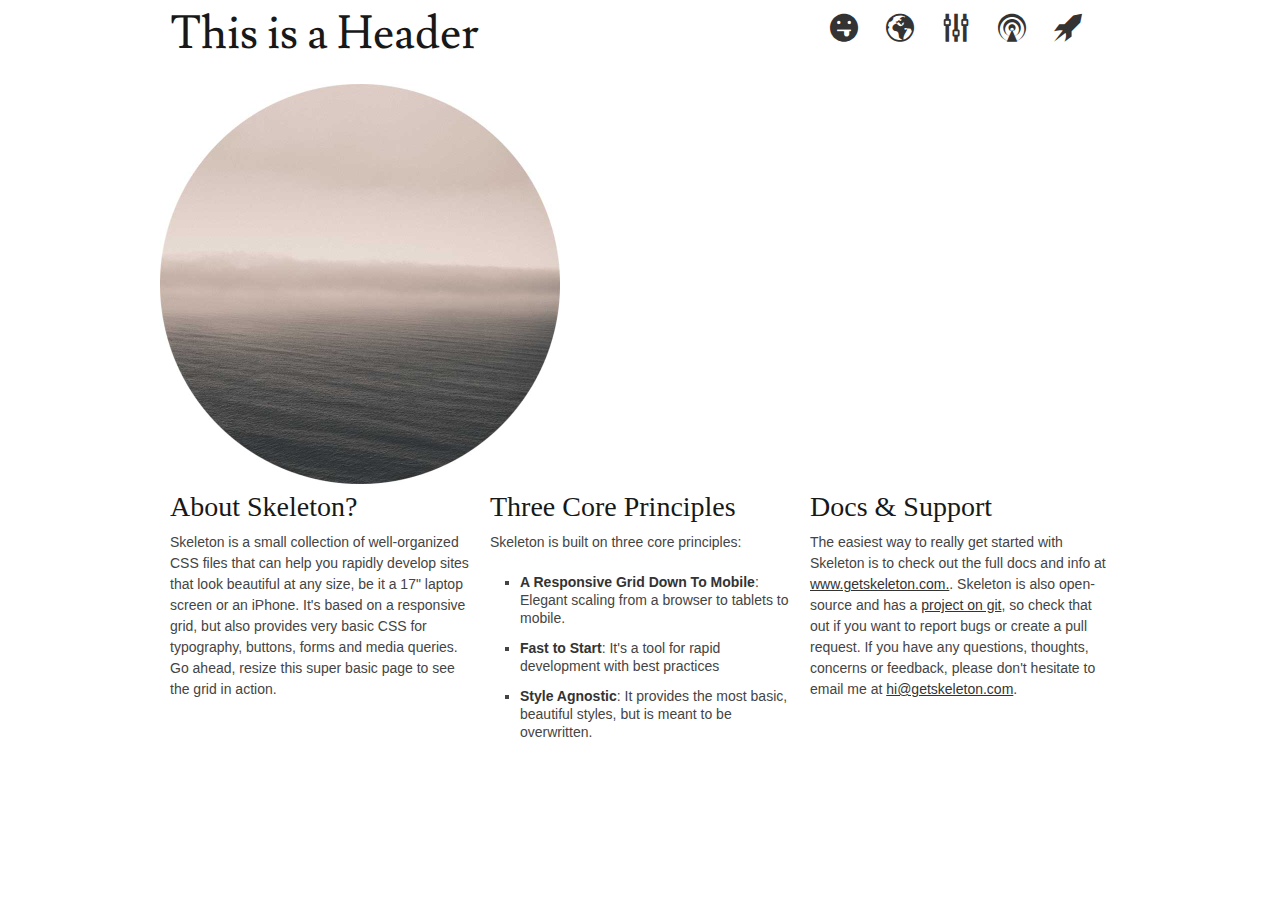
==== index.html @ c81cbc7e "First Commit" ====
<!DOCTYPE html>
<!--[if lt IE 7 ]><html class="ie ie6" lang="en"> <![endif]-->
<!--[if IE 7 ]><html class="ie ie7" lang="en"> <![endif]-->
<!--[if IE 8 ]><html class="ie ie8" lang="en"> <![endif]-->
<!--[if (gte IE 9)|!(IE)]><!--><html lang="en"> <!--<![endif]-->
<head>

	<!-- Basic Page Needs
  ================================================== -->
	<meta charset="utf-8">
	<title>Your Page Title Here :)</title>
	<meta name="description" content="">
	<meta name="author" content="">

	<!-- Mobile Specific Metas
  ================================================== -->
	<meta name="viewport" content="width=device-width, initial-scale=1, maximum-scale=1">

	<!-- CSS
  ================================================== -->
	<link rel="stylesheet" href="stylesheets/base.css">
	<link rel="stylesheet" href="stylesheets/skeleton.css">
	<link rel="stylesheet" href="stylesheets/layout.css">
	<link rel="stylesheet" href="stylesheets/fonts.css">
	<link href='http://fonts.googleapis.com/css?family=Lusitana' rel='stylesheet' type='text/css'>

</head>
<body>



	<!-- Primary Page Layout
	================================================== -->

	<!-- Delete everything in this .container and get started on your own site! -->

	<div class="container">
		<header class="eight columns">
			<h1>This is a Header</h1>
		</header>

		<nav class="eight columns">
			<a class="icon-rocket" href="#"></a>
			<a class="icon-podcast" href="#"></a>
			<a class="icon-equalizer" href="#"></a>
			<a class="icon-earth" href="#"></a>
			<a class="icon-tongue" href="#"></a>
		</nav>

		 	<figure class="">
				<img src="images/hidpi.jpg" alt="hipeace" width="400px" height="400px">
		  </figure>

		<div class="one-third column">
			<h3>About Skeleton?</h3>
			<p>Skeleton is a small collection of well-organized CSS files that can help you rapidly develop sites that look beautiful at any size, be it a 17" laptop screen or an iPhone. It's based on a responsive grid, but also provides very basic CSS for typography, buttons, forms and media queries. Go ahead, resize this super basic page to see the grid in action.</p>
		</div>
		<div class="one-third column">
			<h3>Three Core Principles</h3>
			<p>Skeleton is built on three core principles:</p>
			<ul class="square">
				<li><strong>A Responsive Grid Down To Mobile</strong>: Elegant scaling from a browser to tablets to mobile.</li>
				<li><strong>Fast to Start</strong>: It's a tool for rapid development with best practices</li>
				<li><strong>Style Agnostic</strong>: It provides the most basic, beautiful styles, but is meant to be overwritten.</li>
			</ul>
		</div>
		<div class="one-third column">
			<h3>Docs &amp; Support</h3>
			<p>The easiest way to really get started with Skeleton is to check out the full docs and info at <a href="http://www.getskeleton.com">www.getskeleton.com.</a>. Skeleton is also open-source and has a <a href="https://github.com/dhgamache/skeleton">project on git</a>, so check that out if you want to report bugs or create a pull request. If you have any questions, thoughts, concerns or feedback, please don't hesitate to email me at <a href="mailto:hi@getskeleton.com">hi@getskeleton.com</a>.</p>
		</div>

	</div><!-- container -->


<!-- End Document
================================================== -->
</body>
</html>
---- stylesheets/base.css ----
/*
* Skeleton V1.2
* Copyright 2011, Dave Gamache
* www.getskeleton.com
* Free to use under the MIT license.
* http://www.opensource.org/licenses/mit-license.php
* 6/20/2012
*/


/* Table of Content
==================================================
	#Reset & Basics
	#Basic Styles
	#Site Styles
	#Typography
	#Links
	#Lists
	#Images
	#Buttons
	#Forms
	#Misc */


/* #Reset & Basics (Inspired by E. Meyers)
================================================== */
	html, body, div, span, applet, object, iframe, h1, h2, h3, h4, h5, h6, p, blockquote, pre, a, abbr, acronym, address, big, cite, code, del, dfn, em, img, ins, kbd, q, s, samp, small, strike, strong, sub, sup, tt, var, b, u, i, center, dl, dt, dd, ol, ul, li, fieldset, form, label, legend, table, caption, tbody, tfoot, thead, tr, th, td, article, aside, canvas, details, embed, figure, figcaption, footer, header, hgroup, menu, nav, output, ruby, section, summary, time, mark, audio, video {
		margin: 0;
		padding: 0;
		border: 0;
		font-size: 100%;
		font: inherit;
		vertical-align: baseline; }
	article, aside, details, figcaption, figure, footer, header, hgroup, menu, nav, section {
		display: block; }
	body {
		line-height: 1; }
	ol, ul {
		list-style: none; }
	blockquote, q {
		quotes: none; }
	blockquote:before, blockquote:after,
	q:before, q:after {
		content: '';
		content: none; }
	table {
		border-collapse: collapse;
		border-spacing: 0; }


/* #Basic Styles
================================================== */
	body {
		background: #fff;
		font: 14px/21px "HelveticaNeue", "Helvetica Neue", Helvetica, Arial, sans-serif;
		color: #444;
		-webkit-font-smoothing: antialiased; /* Fix for webkit rendering */
		-webkit-text-size-adjust: 100%;
 }


/* #Typography
================================================== */
	h1, h2, h3, h4, h5, h6 {
		color: #181818;
		font-family: "Georgia", "Times New Roman", serif;
		font-weight: normal; }
	h1 a, h2 a, h3 a, h4 a, h5 a, h6 a { font-weight: inherit; }
	h1 { font-size: 46px; line-height: 50px; margin-bottom: 14px;}
	h2 { font-size: 35px; line-height: 40px; margin-bottom: 10px; }
	h3 { font-size: 28px; line-height: 34px; margin-bottom: 8px; }
	h4 { font-size: 21px; line-height: 30px; margin-bottom: 4px; }
	h5 { font-size: 17px; line-height: 24px; }
	h6 { font-size: 14px; line-height: 21px; }
	.subheader { color: #777; }

	p { margin: 0 0 20px 0; }
	p img { margin: 0; }
	p.lead { font-size: 21px; line-height: 27px; color: #777;  }

	em { font-style: italic; }
	strong { font-weight: bold; color: #333; }
	small { font-size: 80%; }

/*	Blockquotes  */
	blockquote, blockquote p { font-size: 17px; line-height: 24px; color: #777; font-style: italic; }
	blockquote { margin: 0 0 20px; padding: 9px 20px 0 19px; border-left: 1px solid #ddd; }
	blockquote cite { display: block; font-size: 12px; color: #555; }
	blockquote cite:before { content: "\2014 \0020"; }
	blockquote cite a, blockquote cite a:visited, blockquote cite a:visited { color: #555; }

	hr { border: solid #ddd; border-width: 1px 0 0; clear: both; margin: 10px 0 30px; height: 0; }


/* #Links
================================================== */
	a, a:visited { color: #333; text-decoration: underline; outline: 0; }
	a:hover, a:focus { color: #000; }
	p a, p a:visited { line-height: inherit; }


/* #Lists
================================================== */
	ul, ol { margin-bottom: 20px; }
	ul { list-style: none outside; }
	ol { list-style: decimal; }
	ol, ul.square, ul.circle, ul.disc { margin-left: 30px; }
	ul.square { list-style: square outside; }
	ul.circle { list-style: circle outside; }
	ul.disc { list-style: disc outside; }
	ul ul, ul ol,
	ol ol, ol ul { margin: 4px 0 5px 30px; font-size: 90%;  }
	ul ul li, ul ol li,
	ol ol li, ol ul li { margin-bottom: 6px; }
	li { line-height: 18px; margin-bottom: 12px; }
	ul.large li { line-height: 21px; }
	li p { line-height: 21px; }

/* #Images
================================================== */

	img.scale-with-grid {
		max-width: 100%;
		height: auto; }


/* #Buttons
================================================== */

	.button,
	button,
	input[type="submit"],
	input[type="reset"],
	input[type="button"] {
		background: #eee; /* Old browsers */
		background: #eee -moz-linear-gradient(top, rgba(255,255,255,.2) 0%, rgba(0,0,0,.2) 100%); /* FF3.6+ */
		background: #eee -webkit-gradient(linear, left top, left bottom, color-stop(0%,rgba(255,255,255,.2)), color-stop(100%,rgba(0,0,0,.2))); /* Chrome,Safari4+ */
		background: #eee -webkit-linear-gradient(top, rgba(255,255,255,.2) 0%,rgba(0,0,0,.2) 100%); /* Chrome10+,Safari5.1+ */
		background: #eee -o-linear-gradient(top, rgba(255,255,255,.2) 0%,rgba(0,0,0,.2) 100%); /* Opera11.10+ */
		background: #eee -ms-linear-gradient(top, rgba(255,255,255,.2) 0%,rgba(0,0,0,.2) 100%); /* IE10+ */
		background: #eee linear-gradient(top, rgba(255,255,255,.2) 0%,rgba(0,0,0,.2) 100%); /* W3C */
	  border: 1px solid #aaa;
	  border-top: 1px solid #ccc;
	  border-left: 1px solid #ccc;
	  -moz-border-radius: 3px;
	  -webkit-border-radius: 3px;
	  border-radius: 3px;
	  color: #444;
	  display: inline-block;
	  font-size: 11px;
	  font-weight: bold;
	  text-decoration: none;
	  text-shadow: 0 1px rgba(255, 255, 255, .75);
	  cursor: pointer;
	  margin-bottom: 20px;
	  line-height: normal;
	  padding: 8px 10px;
	  font-family: "HelveticaNeue", "Helvetica Neue", Helvetica, Arial, sans-serif; }

	.button:hover,
	button:hover,
	input[type="submit"]:hover,
	input[type="reset"]:hover,
	input[type="button"]:hover {
		color: #222;
		background: #ddd; /* Old browsers */
		background: #ddd -moz-linear-gradient(top, rgba(255,255,255,.3) 0%, rgba(0,0,0,.3) 100%); /* FF3.6+ */
		background: #ddd -webkit-gradient(linear, left top, left bottom, color-stop(0%,rgba(255,255,255,.3)), color-stop(100%,rgba(0,0,0,.3))); /* Chrome,Safari4+ */
		background: #ddd -webkit-linear-gradient(top, rgba(255,255,255,.3) 0%,rgba(0,0,0,.3) 100%); /* Chrome10+,Safari5.1+ */
		background: #ddd -o-linear-gradient(top, rgba(255,255,255,.3) 0%,rgba(0,0,0,.3) 100%); /* Opera11.10+ */
		background: #ddd -ms-linear-gradient(top, rgba(255,255,255,.3) 0%,rgba(0,0,0,.3) 100%); /* IE10+ */
		background: #ddd linear-gradient(top, rgba(255,255,255,.3) 0%,rgba(0,0,0,.3) 100%); /* W3C */
	  border: 1px solid #888;
	  border-top: 1px solid #aaa;
	  border-left: 1px solid #aaa; }

	.button:active,
	button:active,
	input[type="submit"]:active,
	input[type="reset"]:active,
	input[type="button"]:active {
		border: 1px solid #666;
		background: #ccc; /* Old browsers */
		background: #ccc -moz-linear-gradient(top, rgba(255,255,255,.35) 0%, rgba(10,10,10,.4) 100%); /* FF3.6+ */
		background: #ccc -webkit-gradient(linear, left top, left bottom, color-stop(0%,rgba(255,255,255,.35)), color-stop(100%,rgba(10,10,10,.4))); /* Chrome,Safari4+ */
		background: #ccc -webkit-linear-gradient(top, rgba(255,255,255,.35) 0%,rgba(10,10,10,.4) 100%); /* Chrome10+,Safari5.1+ */
		background: #ccc -o-linear-gradient(top, rgba(255,255,255,.35) 0%,rgba(10,10,10,.4) 100%); /* Opera11.10+ */
		background: #ccc -ms-linear-gradient(top, rgba(255,255,255,.35) 0%,rgba(10,10,10,.4) 100%); /* IE10+ */
		background: #ccc linear-gradient(top, rgba(255,255,255,.35) 0%,rgba(10,10,10,.4) 100%); /* W3C */ }

	.button.full-width,
	button.full-width,
	input[type="submit"].full-width,
	input[type="reset"].full-width,
	input[type="button"].full-width {
		width: 100%;
		padding-left: 0 !important;
		padding-right: 0 !important;
		text-align: center; }

	/* Fix for odd Mozilla border & padding issues */
	button::-moz-focus-inner,
	input::-moz-focus-inner {
    border: 0;
    padding: 0;
	}


/* #Forms
================================================== */

	form {
		margin-bottom: 20px; }
	fieldset {
		margin-bottom: 20px; }
	input[type="text"],
	input[type="password"],
	input[type="email"],
	textarea,
	select {
		border: 1px solid #ccc;
		padding: 6px 4px;
		outline: none;
		-moz-border-radius: 2px;
		-webkit-border-radius: 2px;
		border-radius: 2px;
		font: 13px "HelveticaNeue", "Helvetica Neue", Helvetica, Arial, sans-serif;
		color: #777;
		margin: 0;
		width: 210px;
		max-width: 100%;
		display: block;
		margin-bottom: 20px;
		background: #fff; }
	select {
		padding: 0; }
	input[type="text"]:focus,
	input[type="password"]:focus,
	input[type="email"]:focus,
	textarea:focus {
		border: 1px solid #aaa;
 		color: #444;
 		-moz-box-shadow: 0 0 3px rgba(0,0,0,.2);
		-webkit-box-shadow: 0 0 3px rgba(0,0,0,.2);
		box-shadow:  0 0 3px rgba(0,0,0,.2); }
	textarea {
		min-height: 60px; }
	label,
	legend {
		display: block;
		font-weight: bold;
		font-size: 13px;  }
	select {
		width: 220px; }
	input[type="checkbox"] {
		display: inline; }
	label span,
	legend span {
		font-weight: normal;
		font-size: 13px;
		color: #444; }

/* #Misc
================================================== */
	.remove-bottom { margin-bottom: 0 !important; }
	.half-bottom { margin-bottom: 10px !important; }
	.add-bottom { margin-bottom: 20px !important; }
---- stylesheets/skeleton.css ----
/*
* Skeleton V1.2
* Copyright 2011, Dave Gamache
* www.getskeleton.com
* Free to use under the MIT license.
* http://www.opensource.org/licenses/mit-license.php
* 6/20/2012
*/


/* Table of Contents
==================================================
    #Base 960 Grid
    #Tablet (Portrait)
    #Mobile (Portrait)
    #Mobile (Landscape)
    #Clearing */



/* #Base 960 Grid
================================================== */

    .container                                  { position: relative; width: 960px; margin: 0 auto; padding: 0; }
    .container .column,
    .container .columns                         { float: left; display: inline; margin-left: 10px; margin-right: 10px; }
    .row                                        { margin-bottom: 20px; }

    /* Nested Column Classes */
    .column.alpha, .columns.alpha               { margin-left: 0; }
    .column.omega, .columns.omega               { margin-right: 0; }

    /* Base Grid */
    .container .one.column,
    .container .one.columns                     { width: 40px;  }
    .container .two.columns                     { width: 100px; }
    .container .three.columns                   { width: 160px; }
    .container .four.columns                    { width: 220px; }
    .container .five.columns                    { width: 280px; }
    .container .six.columns                     { width: 340px; }
    .container .seven.columns                   { width: 400px; }
    .container .eight.columns                   { width: 460px; }
    .container .nine.columns                    { width: 520px; }
    .container .ten.columns                     { width: 580px; }
    .container .eleven.columns                  { width: 640px; }
    .container .twelve.columns                  { width: 700px; }
    .container .thirteen.columns                { width: 760px; }
    .container .fourteen.columns                { width: 820px; }
    .container .fifteen.columns                 { width: 880px; }
    .container .sixteen.columns                 { width: 940px; }

    .container .one-third.column                { width: 300px; }
    .container .two-thirds.column               { width: 620px; }

    /* Offsets */
    .container .offset-by-one                   { padding-left: 60px;  }
    .container .offset-by-two                   { padding-left: 120px; }
    .container .offset-by-three                 { padding-left: 180px; }
    .container .offset-by-four                  { padding-left: 240px; }
    .container .offset-by-five                  { padding-left: 300px; }
    .container .offset-by-six                   { padding-left: 360px; }
    .container .offset-by-seven                 { padding-left: 420px; }
    .container .offset-by-eight                 { padding-left: 480px; }
    .container .offset-by-nine                  { padding-left: 540px; }
    .container .offset-by-ten                   { padding-left: 600px; }
    .container .offset-by-eleven                { padding-left: 660px; }
    .container .offset-by-twelve                { padding-left: 720px; }
    .container .offset-by-thirteen              { padding-left: 780px; }
    .container .offset-by-fourteen              { padding-left: 840px; }
    .container .offset-by-fifteen               { padding-left: 900px; }



/* #Tablet (Portrait)
================================================== */

    /* Note: Design for a width of 768px */

    @media only screen and (min-width: 768px) and (max-width: 959px) {
        .container                                  { width: 768px; }
        .container .column,
        .container .columns                         { margin-left: 10px; margin-right: 10px;  }
        .column.alpha, .columns.alpha               { margin-left: 0; margin-right: 10px; }
        .column.omega, .columns.omega               { margin-right: 0; margin-left: 10px; }
        .alpha.omega                                { margin-left: 0; margin-right: 0; }

        .container .one.column,
        .container .one.columns                     { width: 28px; }
        .container .two.columns                     { width: 76px; }
        .container .three.columns                   { width: 124px; }
        .container .four.columns                    { width: 172px; }
        .container .five.columns                    { width: 220px; }
        .container .six.columns                     { width: 268px; }
        .container .seven.columns                   { width: 316px; }
        .container .eight.columns                   { width: 364px; }
        .container .nine.columns                    { width: 412px; }
        .container .ten.columns                     { width: 460px; }
        .container .eleven.columns                  { width: 508px; }
        .container .twelve.columns                  { width: 556px; }
        .container .thirteen.columns                { width: 604px; }
        .container .fourteen.columns                { width: 652px; }
        .container .fifteen.columns                 { width: 700px; }
        .container .sixteen.columns                 { width: 748px; }

        .container .one-third.column                { width: 236px; }
        .container .two-thirds.column               { width: 492px; }

        /* Offsets */
        .container .offset-by-one                   { padding-left: 48px; }
        .container .offset-by-two                   { padding-left: 96px; }
        .container .offset-by-three                 { padding-left: 144px; }
        .container .offset-by-four                  { padding-left: 192px; }
        .container .offset-by-five                  { padding-left: 240px; }
        .container .offset-by-six                   { padding-left: 288px; }
        .container .offset-by-seven                 { padding-left: 336px; }
        .container .offset-by-eight                 { padding-left: 384px; }
        .container .offset-by-nine                  { padding-left: 432px; }
        .container .offset-by-ten                   { padding-left: 480px; }
        .container .offset-by-eleven                { padding-left: 528px; }
        .container .offset-by-twelve                { padding-left: 576px; }
        .container .offset-by-thirteen              { padding-left: 624px; }
        .container .offset-by-fourteen              { padding-left: 672px; }
        .container .offset-by-fifteen               { padding-left: 720px; }
    }


/*  #Mobile (Portrait)
================================================== */

    /* Note: Design for a width of 320px */

    @media only screen and (max-width: 767px) {
        .container { width: 300px; }
        .container .columns,
        .container .column { margin: 0; }

        .container .one.column,
        .container .one.columns,
        .container .two.columns,
        .container .three.columns,
        .container .four.columns,
        .container .five.columns,
        .container .six.columns,
        .container .seven.columns,
        .container .eight.columns,
        .container .nine.columns,
        .container .ten.columns,
        .container .eleven.columns,
        .container .twelve.columns,
        .container .thirteen.columns,
        .container .fourteen.columns,
        .container .fifteen.columns,
        .container .sixteen.columns,
        .container .one-third.column,
        .container .two-thirds.column  { width: 300px; }

        /* Offsets */
        .container .offset-by-one,
        .container .offset-by-two,
        .container .offset-by-three,
        .container .offset-by-four,
        .container .offset-by-five,
        .container .offset-by-six,
        .container .offset-by-seven,
        .container .offset-by-eight,
        .container .offset-by-nine,
        .container .offset-by-ten,
        .container .offset-by-eleven,
        .container .offset-by-twelve,
        .container .offset-by-thirteen,
        .container .offset-by-fourteen,
        .container .offset-by-fifteen { padding-left: 0; }

    }


/* #Mobile (Landscape)
================================================== */

    /* Note: Design for a width of 480px */

    @media only screen and (min-width: 480px) and (max-width: 767px) {
        .container { width: 420px; }
        .container .columns,
        .container .column { margin: 0; }

        .container .one.column,
        .container .one.columns,
        .container .two.columns,
        .container .three.columns,
        .container .four.columns,
        .container .five.columns,
        .container .six.columns,
        .container .seven.columns,
        .container .eight.columns,
        .container .nine.columns,
        .container .ten.columns,
        .container .eleven.columns,
        .container .twelve.columns,
        .container .thirteen.columns,
        .container .fourteen.columns,
        .container .fifteen.columns,
        .container .sixteen.columns,
        .container .one-third.column,
        .container .two-thirds.column { width: 420px; }
    }


/* #Clearing
================================================== */

    /* Self Clearing Goodness */
    .container:after { content: "\0020"; display: block; height: 0; clear: both; visibility: hidden; }

    /* Use clearfix class on parent to clear nested columns,
    or wrap each row of columns in a <div class="row"> */
    .clearfix:before,
    .clearfix:after,
    .row:before,
    .row:after {
      content: '\0020';
      display: block;
      overflow: hidden;
      visibility: hidden;
      width: 0;
      height: 0; }
    .row:after,
    .clearfix:after {
      clear: both; }
    .row,
    .clearfix {
      zoom: 1; }

    /* You can also use a <br class="clear" /> to clear columns */
    .clear {
      clear: both;
      display: block;
      overflow: hidden;
      visibility: hidden;
      width: 0;
      height: 0;
    }
---- stylesheets/layout.css ----
/*
* Skeleton V1.2
* Copyright 2011, Dave Gamache
* www.getskeleton.com
* Free to use under the MIT license.
* http://www.opensource.org/licenses/mit-license.php
* 6/20/2012
*/

/* Table of Content
==================================================
	#Site Styles
	#Page Styles
	#Media Queries
	#Font-Face */

/* #Site Styles
================================================== */

/* #Page Styles
================================================== */




header h1 {
	display: inline;
	font-family: 'Lusitana', serif;
	line-height: 1.5em;
}


nav {
	font-size: 2em;
	height: 3em;
}

nav a {
	text-decoration: none;
	float: right;
	width: 2em;
	margin-top: 0.5em;
}

/* #Media Queries
================================================== */

	/* Smaller than standard 960 (devices and browsers) */
	@media only screen and (max-width: 959px) {}

	/* Tablet Portrait size to standard 960 (devices and browsers) */
	@media only screen and (min-width: 768px) and (max-width: 959px) {}

	/* All Mobile Sizes (devices and browser) */
	@media only screen and (max-width: 767px) {}

	/* Mobile Landscape Size to Tablet Portrait (devices and browsers) */
	@media only screen and (min-width: 480px) and (max-width: 767px) {}

	/* Mobile Portrait Size to Mobile Landscape Size (devices and browsers) */
	@media only screen and (max-width: 479px) {}


/* #Font-Face
================================================== */
/* 	This is the proper syntax for an @font-face file
		Just create a "fonts" folder at the root,
		copy your FontName into code below and remove
		comment brackets */

/*	@font-face {
	    font-family: 'FontName';
	    src: url('../fonts/FontName.eot');
	    src: url('../fonts/FontName.eot?iefix') format('eot'),
	         url('../fonts/FontName.woff') format('woff'),
	         url('../fonts/FontName.ttf') format('truetype'),
	         url('../fonts/FontName.svg#webfontZam02nTh') format('svg');
	    font-weight: normal;
	    font-style: normal; }
*/
---- stylesheets/fonts.css ----
@font-face {
  font-family: 'icomoon';
  src:url('fonts/icomoon.eot');
  src:url('fonts/icomoon.eot?#iefix-p3wnuz') format('embedded-opentype'),
    url('fonts/icomoon.woff?-p3wnuz') format('woff'),
    url('fonts/icomoon.ttf?-p3wnuz') format('truetype'),
    url('fonts/icomoon.svg?-p3wnuz#icomoon') format('svg');
  font-weight: normal;
  font-style: normal;
}

[class^="icon-"], [class*=" icon-"] {
  font-family: 'icomoon';
  speak: none;
  font-style: normal;
  font-weight: normal;
  font-variant: normal;
  text-transform: none;
  line-height: 1;

  /* Better Font Rendering =========== */
  -webkit-font-smoothing: antialiased;
  -moz-osx-font-smoothing: grayscale;
}

.icon-podcast:before {
  content: "\e600";
}
.icon-equalizer:before {
  content: "\e601";
}
.icon-rocket:before {
  content: "\e602";
}
.icon-earth:before {
  content: "\e603";
}
.icon-tongue:before {
  content: "\e604";
}
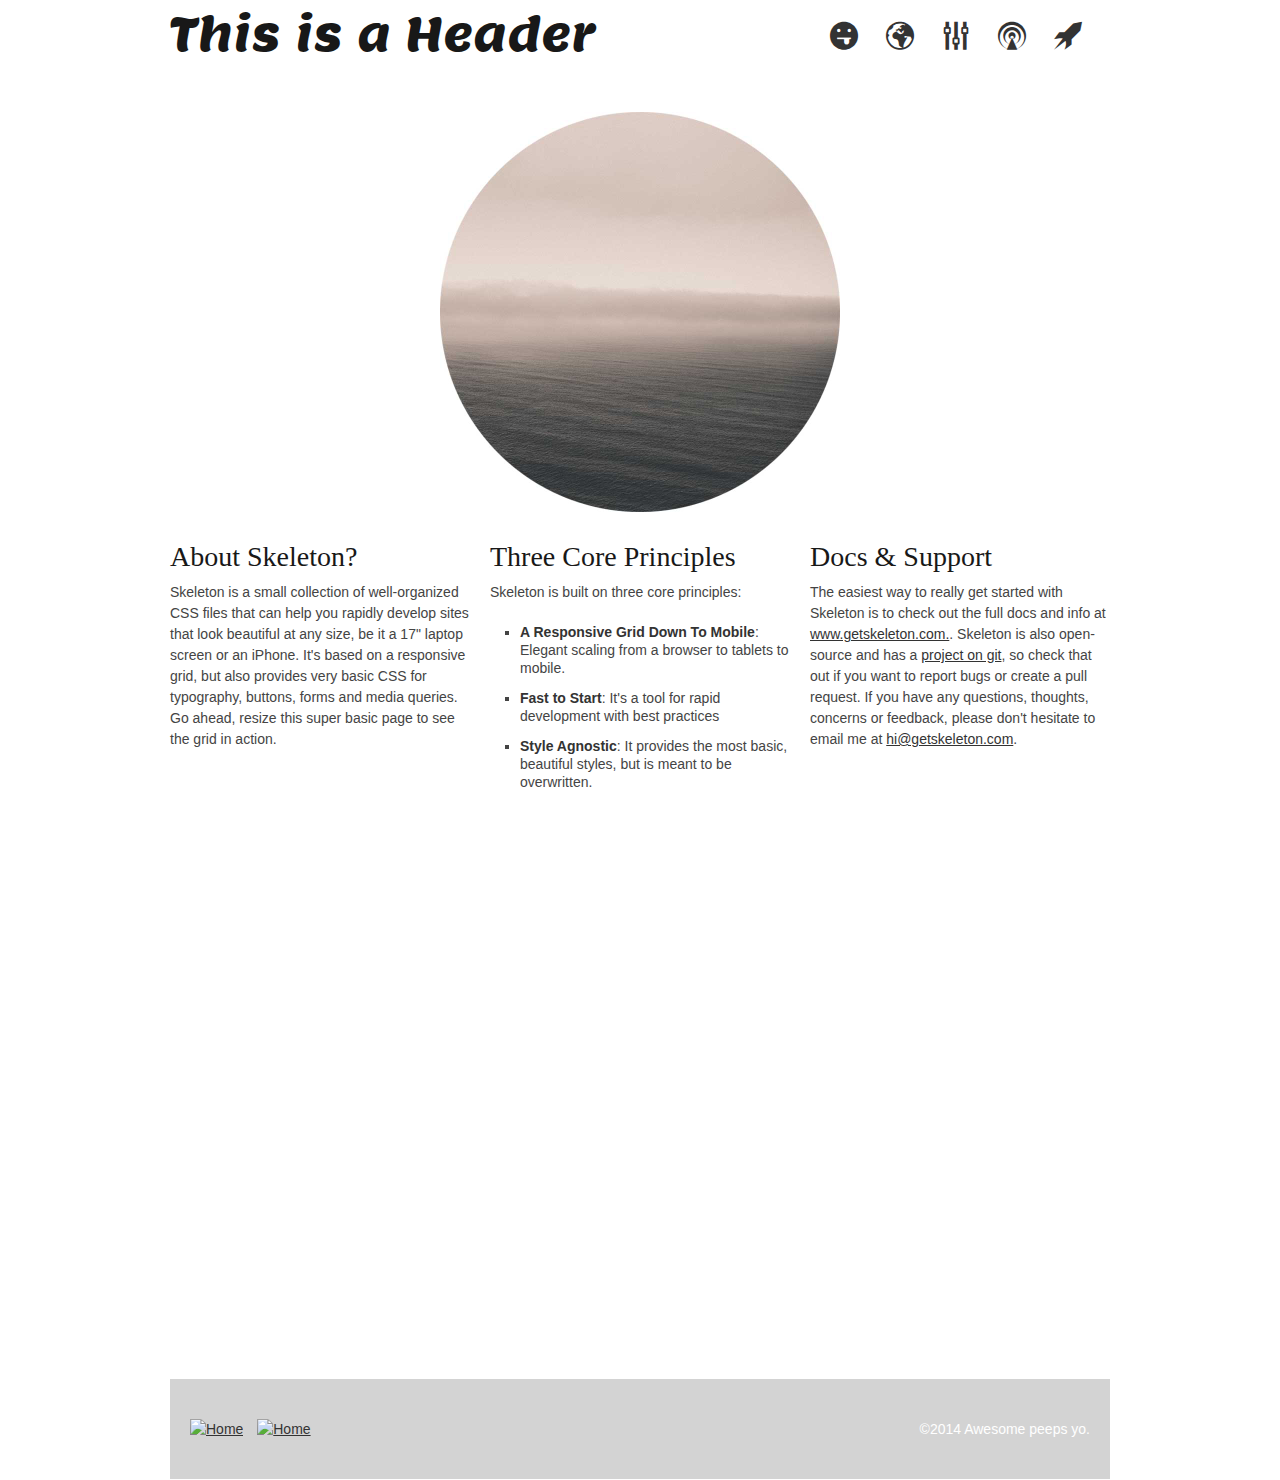
==== commit f269dcc6: "Adds responsive magic." ====
--- a/index.html
+++ b/index.html
@@ -22,7 +22,7 @@
 	<link rel="stylesheet" href="stylesheets/skeleton.css">
 	<link rel="stylesheet" href="stylesheets/layout.css">
 	<link rel="stylesheet" href="stylesheets/fonts.css">
-	<link href='http://fonts.googleapis.com/css?family=Lusitana' rel='stylesheet' type='text/css'>
+	<link href='http://fonts.googleapis.com/css?family=Lemon' rel='stylesheet' type='text/css'>
 
 </head>
 <body>
@@ -35,19 +35,18 @@
 	<!-- Delete everything in this .container and get started on your own site! -->
 
 	<div class="container">
-		<header class="eight columns">
-			<h1>This is a Header</h1>
+		<header>
+			<h1 class="eight columns">This is a Header</h1>
+			<nav class="eight columns">
+				<a class="icon-rocket" href="#"></a>
+				<a class="icon-podcast" href="#"></a>
+				<a class="icon-equalizer" href="#"></a>
+				<a class="icon-earth" href="#"></a>
+				<a class="icon-tongue" href="#"></a>
+			</nav>
 		</header>
 
-		<nav class="eight columns">
-			<a class="icon-rocket" href="#"></a>
-			<a class="icon-podcast" href="#"></a>
-			<a class="icon-equalizer" href="#"></a>
-			<a class="icon-earth" href="#"></a>
-			<a class="icon-tongue" href="#"></a>
-		</nav>
-
-		 	<figure class="">
+		 	<figure class="sixteen columns">
 				<img src="images/hidpi.jpg" alt="hipeace" width="400px" height="400px">
 		  </figure>
 
@@ -68,6 +67,14 @@
 			<h3>Docs &amp; Support</h3>
 			<p>The easiest way to really get started with Skeleton is to check out the full docs and info at <a href="http://www.getskeleton.com">www.getskeleton.com.</a>. Skeleton is also open-source and has a <a href="https://github.com/dhgamache/skeleton">project on git</a>, so check that out if you want to report bugs or create a pull request. If you have any questions, thoughts, concerns or feedback, please don't hesitate to email me at <a href="mailto:hi@getskeleton.com">hi@getskeleton.com</a>.</p>
 		</div>
+		<section class="banner sixteen columns"></section>
+
+		<footer class="sixteen columns">
+			<a href="#"><img src="images/trans.png" alt="Home" class="sprite1"></a>
+			<a href="#"><img src="images/trans.png" alt="Home" class="sprite2"></a>
+			<p class="copyright">©2014 Awesome peeps yo.</p>
+		</footer>
+
 
 	</div><!-- container -->
 
--- a/stylesheets/layout.css
+++ b/stylesheets/layout.css
@@ -22,43 +22,163 @@
 
 
 
-
 header h1 {
 	display: inline;
-	font-family: 'Lusitana', serif;
+	font-family: 'Lemon', cursive;
 	line-height: 1.5em;
+	float: left;
 }
 
 
 nav {
 	font-size: 2em;
 	height: 3em;
+	float: right;
 }
 
 nav a {
 	text-decoration: none;
 	float: right;
 	width: 2em;
-	margin-top: 0.5em;
-}
-
+	margin-top: 0.8em;
+}
+
+figure {
+  width: 100%;
+  margin: 2em auto;
+  height: 50%;
+}
+
+figure img{
+	display: block;
+	margin: 0 auto;
+}
+
+
+.banner{
+	background: url('../images/bg2.svg'), url('../images/bg1.jpg');
+	background-position: center, center bottom;
+	width: 960px;
+	height: 500px;
+	background-repeat: no-repeat;
+	margin-bottom: 2em;
+}
+
+footer{
+	height:100px;
+	background-color: lightgrey;
+	margin-top: 40px;
+}
+
+.copyright{
+	float: right;
+	display: inline;
+	margin-right: 20px;
+	margin-top: 40px;
+	color: #fff
+}
+
+.sprite1{
+	width: 22px;
+	height: 22px;
+	background:url('../images/sprites.png') -6px -11px;
+	margin:40px 0 40px 20px;
+}
+
+.sprite2{
+	width: 22px;
+	height: 22px;
+	background:url('../images/sprites.png') -37px -11px;
+	margin:40px 0 40px 10px;
+}
 /* #Media Queries
 ================================================== */
 
 	/* Smaller than standard 960 (devices and browsers) */
-	@media only screen and (max-width: 959px) {}
+	/*@media only screen and (max-width: 959px) {}*/
 
 	/* Tablet Portrait size to standard 960 (devices and browsers) */
-	@media only screen and (min-width: 768px) and (max-width: 959px) {}
+	/*@media only screen and (min-width: 768px) and (max-width: 959px) {}*/
 
 	/* All Mobile Sizes (devices and browser) */
-	@media only screen and (max-width: 767px) {}
+	@media only screen and (min-width: 768px) and (max-width: 959px) {
+		header h1{
+			line-height: 1em;
+			text-align: center;
+			margin-left: calc(50% - 212.5px);
+			margin-top: .2em;
+		}
+		header {
+			text-align: center;
+		}
+		nav{
+			margin: 1.5em auto;
+			height: 30px;
+
+		}
+
+		nav a {
+			float: none;
+			margin:0.25em;
+    }
+
+	}
 
 	/* Mobile Landscape Size to Tablet Portrait (devices and browsers) */
-	@media only screen and (min-width: 480px) and (max-width: 767px) {}
+	@media only screen and (min-width: 480px) and (max-width: 767px) {
+		header h1{
+			line-height: 1em;
+			display: block;
+			text-align: center;
+		}
+
+		header{
+			position: relative;
+		}
+
+		nav{
+			margin-left: -20px;
+		}
+
+		figure img{
+			margin-bottom: 1em;
+			margin-top: 2em;
+		}
+
+		nav a{
+		text-align: center;
+		padding: 13px;
+		margin-bottom: 20px;
+		}
+	}
 
 	/* Mobile Portrait Size to Mobile Landscape Size (devices and browsers) */
-	@media only screen and (max-width: 479px) {}
+	@media only screen and (max-width: 479px) {
+		figure img{
+		width: 200px;
+		height: 200px;
+		margin-bottom: 2em;
+		}
+
+		header h1{
+			text-align: center;
+			font-size: 2.5em;
+			line-height: 1.2em;
+			margin-bottom: -.2em;
+			margin-top: .2em
+		}
+
+		nav{
+			display: inline-block;
+		}
+
+		.banner{
+			height: 300px;
+			margin-bottom: 2em;
+		}
+
+
+	}
 
 
 /* #Font-Face
